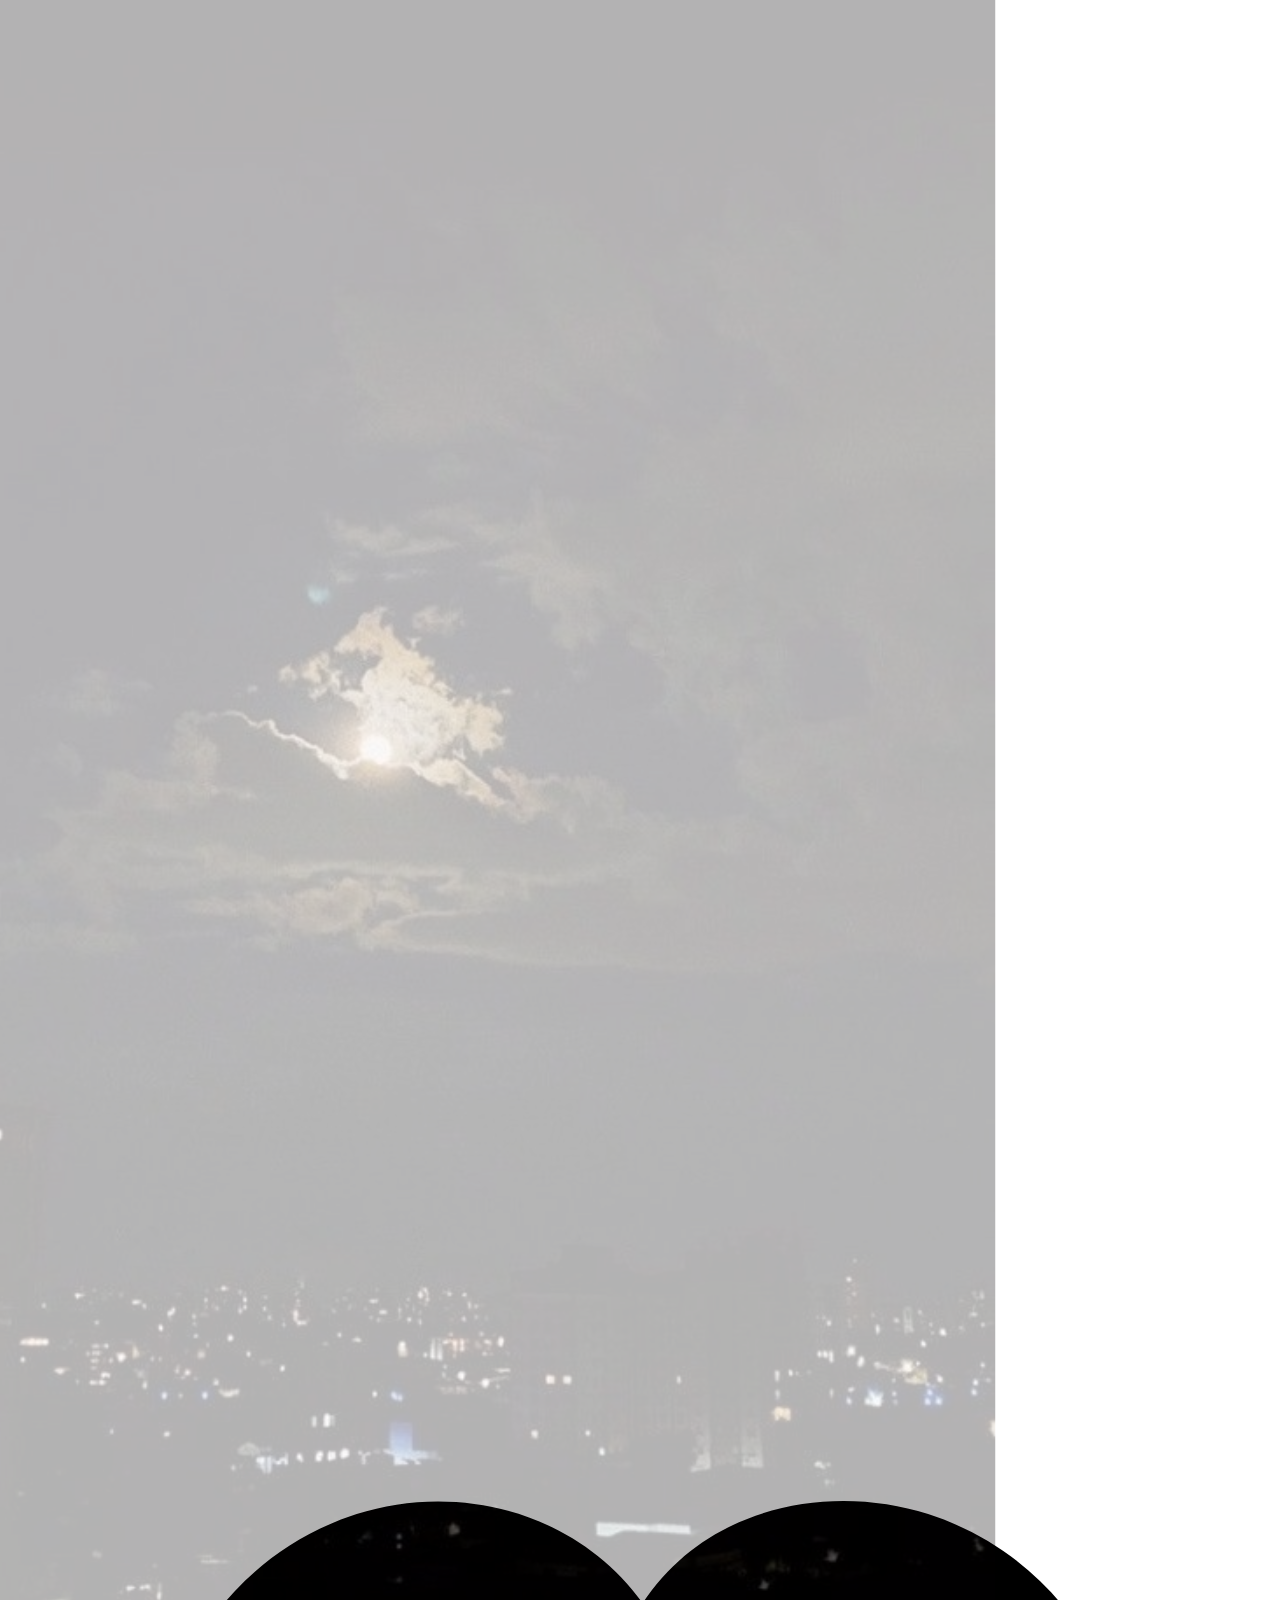
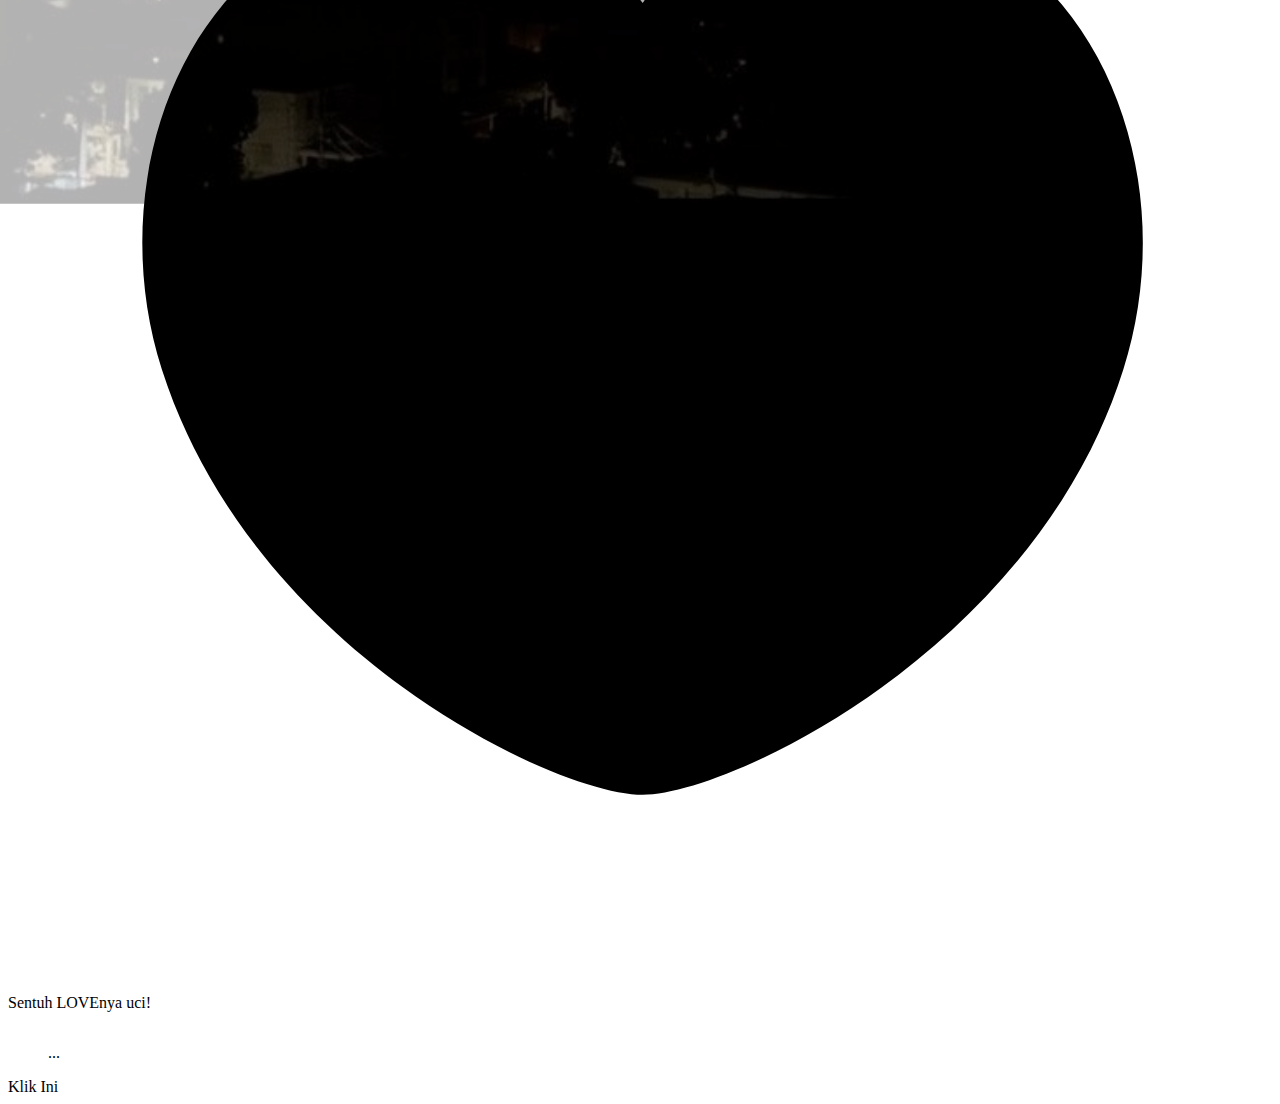
==== docs/index.html @ db2ef6a4 "Update index.html" ====
<html><meta charset='UTF-8'/><meta content='width=device-width, initial-scale=1, user-scalable=1, minimum-scale=1, maximum-scale=5' name='viewport'/><meta content='IE=edge' http-equiv='X-UA-Compatible'/>
<script src="https://cdn.jsdelivr.net/npm/sweetalert2@11.0.19/dist/sweetalert2.all.min.js"></script>
<script src="https://kit.fontawesome.com/4f3ce16e3e.js" crossorigin="anonymous"></script>
<link href="style.css" rel="stylesheet" type="text/css" />
<head>
<title>Gud night ucii</title>
</head>
<body>

  <audio src="download.mp3" id="linkmp3" class="sembunyi"></audio>

   <div id="bgbelakang">
     <!-- Wallpaper --><img src="wp.jpeg" id="wallpaper"/>
   </div>

   <div class="overlay">
     <div class="loading-message">Tunggu yaa ucii</div>
   </div>

   <div id='Content'>

     <div id="loveIn">
       <!-- Tombol LOVE -->
       <label class='lovein'><svg class='line' xmlns='http://www.w3.org/2000/svg' viewBox='0 0 24 24'><g transform='translate(2.550170, 3.550158)'><path d='M0.371729633,8.89614246 C-0.701270367,5.54614246 0.553729633,1.38114246 4.07072963,0.249142462 C5.92072963,-0.347857538 8.20372963,0.150142462 9.50072963,1.93914246 C10.7237296,0.0841424625 13.0727296,-0.343857538 14.9207296,0.249142462 C18.4367296,1.38114246 19.6987296,5.54614246 18.6267296,8.89614246 C16.9567296,14.2061425 11.1297296,16.9721425 9.50072963,16.9721425 C7.87272963,16.9721425 2.09772963,14.2681425 0.371729633,8.89614246 Z'></path><path d='M13.23843,4.013842 C14.44543,4.137842 15.20043,5.094842 15.15543,6.435842'></path></g></svg></label>
     </div>
     <p id="ket">Sentuh LOVEnya uci!</p>
     <p id="kot"><a href="" target="_blank"></a></p>

   <!-- Foto Atas --><div><img id="fotosatu" src=""/><img id="fotodua" src=""/><img id="fototiga" src=""/><img id="fotoempat" src=""/><img id="fotolima" src=""/><img id="fotoenam" src=""/><img id="fototujuh" src=""/></div>

   <div><blockquote id='bq'>
   <p id="kalimat">...</p>
   <p id="kalimatc"></p>
   </blockquote></div>

   <!-- Tombol Kirim Pesan --><div id="contTom"><a id="By" class='button' onClick="sjawab()">Klik Ini</a></div>

   </div>

<!-- Jangan Edit Bagian Ini --><script>

  function showDiv() {pergantian();setTimeout(kpemb,100);document.getElementById('Content').style = "opacity:1;margin-top:10vh;animation:kont 5s infinite;";document.querySelector("body").style.animation = "none 8s ease infinite";} function kpemb() {bq.style = "opacity:1;visibility:visible;margin-top:5px";}

  function loadfoto(){
    gambar1 = "https://feeldreams.github.io/pandapintu.gif";
    gambar2 = "https://feeldreams.github.io/bantal.gif";
    gambar3 = "https://feeldreams.github.io/bunga.gif";
    gambar4 = "https://feeldreams.github.io/g5.gif";
    gambar5 = "https://feeldreams.github.io/mndkat.gif";
    gambar6 = "https://feeldreams.github.io/gigitin.gif";
    gambar7 = "https://feeldreams.github.io/mmm.gif";

    fotosatu.src = gambar1;
    fotodua.src = gambar2;
    fototiga.src = gambar3;
    fotoempat.src = gambar4;
    fotolima.src = gambar5;
    fotoenam.src = gambar6;
    fototujuh.src = gambar7;
  }

  function tombol(){contTom.style="opacity:1;transform: scale(1);";ftom=1;} ftom=0; function fakhiran(){document.getElementById("akhiran").style = "display:inline-flex";}
  const swals = Swal.mixin({allowOutsideClick: false, cancelButtonColor: '#FF0040',}); const swalsy = Swal.mixin({confirmButtonText: 'Iya', allowOutsideClick: false,}); const swalst = Swal.mixin({allowOutsideClick: false, showConfirmButton: false, timer: 1200, timerProgressBar: true, didOpen: () => {Swal.showLoading();const b = Swal.getHtmlContainer().querySelector('b');timerInterval = setInterval(() => {Swal.getTimerLeft()}, 100)},willClose: () => {clearInterval(timerInterval)}}); const style = document.createElement('style'); var today = new Date();var dd = String(today.getDate()).padStart(2, '0');var mm = String(today.getMonth() + 1).padStart(2, '0');var yyyy = today.getFullYear();const monthNames = ["Januari", "Februari", "Maret", "April", "Mei", "Juni", "Juli", "Agustus", "September", "Oktober", "November", "Desember"];today = dd + ' ' + monthNames[today.getMonth()] + ' ' + yyyy;
  function otomatis() {befanimkata();setTimeout(animkata,200);} function befanimkata(){kalimat.style="transform:scale(.5);";} function animkata() {kalimat.style="transform:scale(1);";}

  function otomatis2() {befanimkataa();setTimeout(animkataa,200);} function befanimkataa(){kalimatc.style="transform:scale(.3);font-size:14px;margin-top:30px;";} function animkataa() {kalimatc.style="transform:scale(1);font-size:14px;margin-top:30px;";}

  function finalakhir(){ftom=2;otomatis2();By.innerHTML = "Kirim Pesan";kalimatc.innerHTML = "Jawabanmu: " + pesanwhatsapp;} function sjawab(){if(ftom==1){kalimatc.innerHTML = "";otomatis2();jawab();} if(ftom==2){menuju();}}

  var aa=0,katangetik;function ngetik() {if(aa<katangetik.length){kalimat.innerHTML += katangetik.charAt(aa);aa++;setTimeout(ngetik,50);}}
  function bawahlagi(){fotoenam.style="display:none";fototujuh.style="display:inline-flex";setInterval(berjatuhan,200);kalimatc.style="margin-top:10px;";kalimatc.innerHTML = emot;}
  const body = document.querySelector("body"); audio = new Audio('' + linkmp3.src); function berjatuhan() {const heart = document.createElement("div"); heart.className = "fas fa-heart"; heart.style.left = (Math.random() * 90)+"vw"; heart.style.animationDuration = (Math.random()*3)+2+"s"; body.appendChild(heart);} setInterval(function name(params) {var heartArr = document.querySelectorAll(".fa-heart"); if (heartArr.length > 100) {heartArr[0].remove()}},100);
  
  function tfkata(){fkata+=1;} function bersihkan(){kalimat.innerHTML = "";}

  fkata=1;function gantikata(){
        if(fkata==1){otomatis();kalimat.innerHTML = kata1;}
        if(fkata==2){otomatis();kalimat.innerHTML = kata2;fotosatu.style="display:none";fotodua.style="display:inline-flex;"}
        if(fkata==3){otomatis();kalimat.innerHTML = kata3;}
        if(fkata==4){otomatis();kalimat.innerHTML = kata4;fotodua.style="display:none";fototiga.style="display:inline-flex;"}
        if(fkata==5){otomatis();kalimat.innerHTML = kata5;fototiga.style="display:none";fotoempat.style="display:inline-flex";}
        if(fkata==6){otomatis();kalimat.innerHTML = kata6;fotoempat.style="display:none";fotolima.style="display:inline-flex";}
        if(fkata==7){otomatis();kalimat.innerHTML = kata7;fotolima.style="display:none";fotoenam.style="display:inline-flex";}
        if(fkata==8){otomatis();kalimat.innerHTML = kata8;}
        if(fkata==9){otomatis();kalimat.innerHTML = kata9;setTimeout(bawahlagi,1500);}
        setTimeout(tfkata, 300);
  }

</script> <!-- Sampai Sini -->

<script type="text/javascript">

       async function menuju(){await swals.fire('Kirim pesan ke WhatsApp aku, ya!');window.location = "https://api.whatsapp.com/send?phone=6281262166032&text=" + pesanwhatsapp;}

       async function jawab(){

           var { value: jawaban } = await swals.fire({

               title: 'Ketik Pesan Kamu &#128073;&#128072;', 

               input: 'text', allowOutsideClick: false, showCancelButton: false,

           });

           if(jawaban && jawaban.length < 21){

            window.jawaban = jawaban;

               pesanwhatsapp = jawaban;

               finalakhir();

           } else {

               await swals.fire('Ups!', 'Jawaban tidak boleh kosong atau lebih dari 20 karakter, ya!');jawab();

           }

       }

  function pergantian(){
      setTimeout(gantikata,1100); //1
      setTimeout(gantikata,3500); //2
      setTimeout(gantikata,4700); //3
      setTimeout(gantikata,5550); //4
      setTimeout(gantikata,7900); //5
      setTimeout(gantikata,8700); //6
      setTimeout(gantikata,10600); //7
      setTimeout(gantikata,12700); //8
      setTimeout(gantikata,14400); //9
  }
  
      async function pertama(){
         kata1 = "Selamat malam cantik ❤️";
         kata2 = "Selamat tidur,";
         kata3 = "Tidur yang nyenyak";
         kata4 = "Dan mimpi<br>yang indah yaa ❤️";
         kata5 = "Semoga ❤️";
         kata6 = "Besok terbangun..";
         kata7 = "Selalu dalam<br>keadaan sehat,";
         kata8 = "Baik-baik saja,";
         kata9 = "Bahagia dan";
         emot = "mencintaiku ❤️";

         fotosatu.style="display:inline-flex";audio.play();showDiv()
       } 
  
Content.style="display:none";
window.addEventListener("load", (event) => {
  var overlay = document.querySelector(".overlay");
  overlay.style.display = "none";

  wallpaper.style="transform:scale(1.75);opacity:.3";
  Content.style = "opacity:1;margin-top:0";
});
    fungsiAwal=0;
    document.getElementById("loveIn").onclick = function() {
      if(fungsiAwal==0){
        loveIn.style="transition:all .7s ease;opacity:0";
        ket.style="transition:all .7s ease;opacity:0";
        kot.style="transition:all .7s ease;opacity:0";
        wallpaper.style="opacity:.4";
        loadfoto();
        fungsiAwal=1;setTimeout(initengahan,300);
      }
    }
  function initengahan(){
    loveIn.style="display:none";ket.style="display:none";kot.style="display:none";
    Content.style = "opacity:1;margin-top:7vh";
    //wallpaper.style="";
    setTimeout(pertama,200);
  }
</script>
</body>
                                </html>
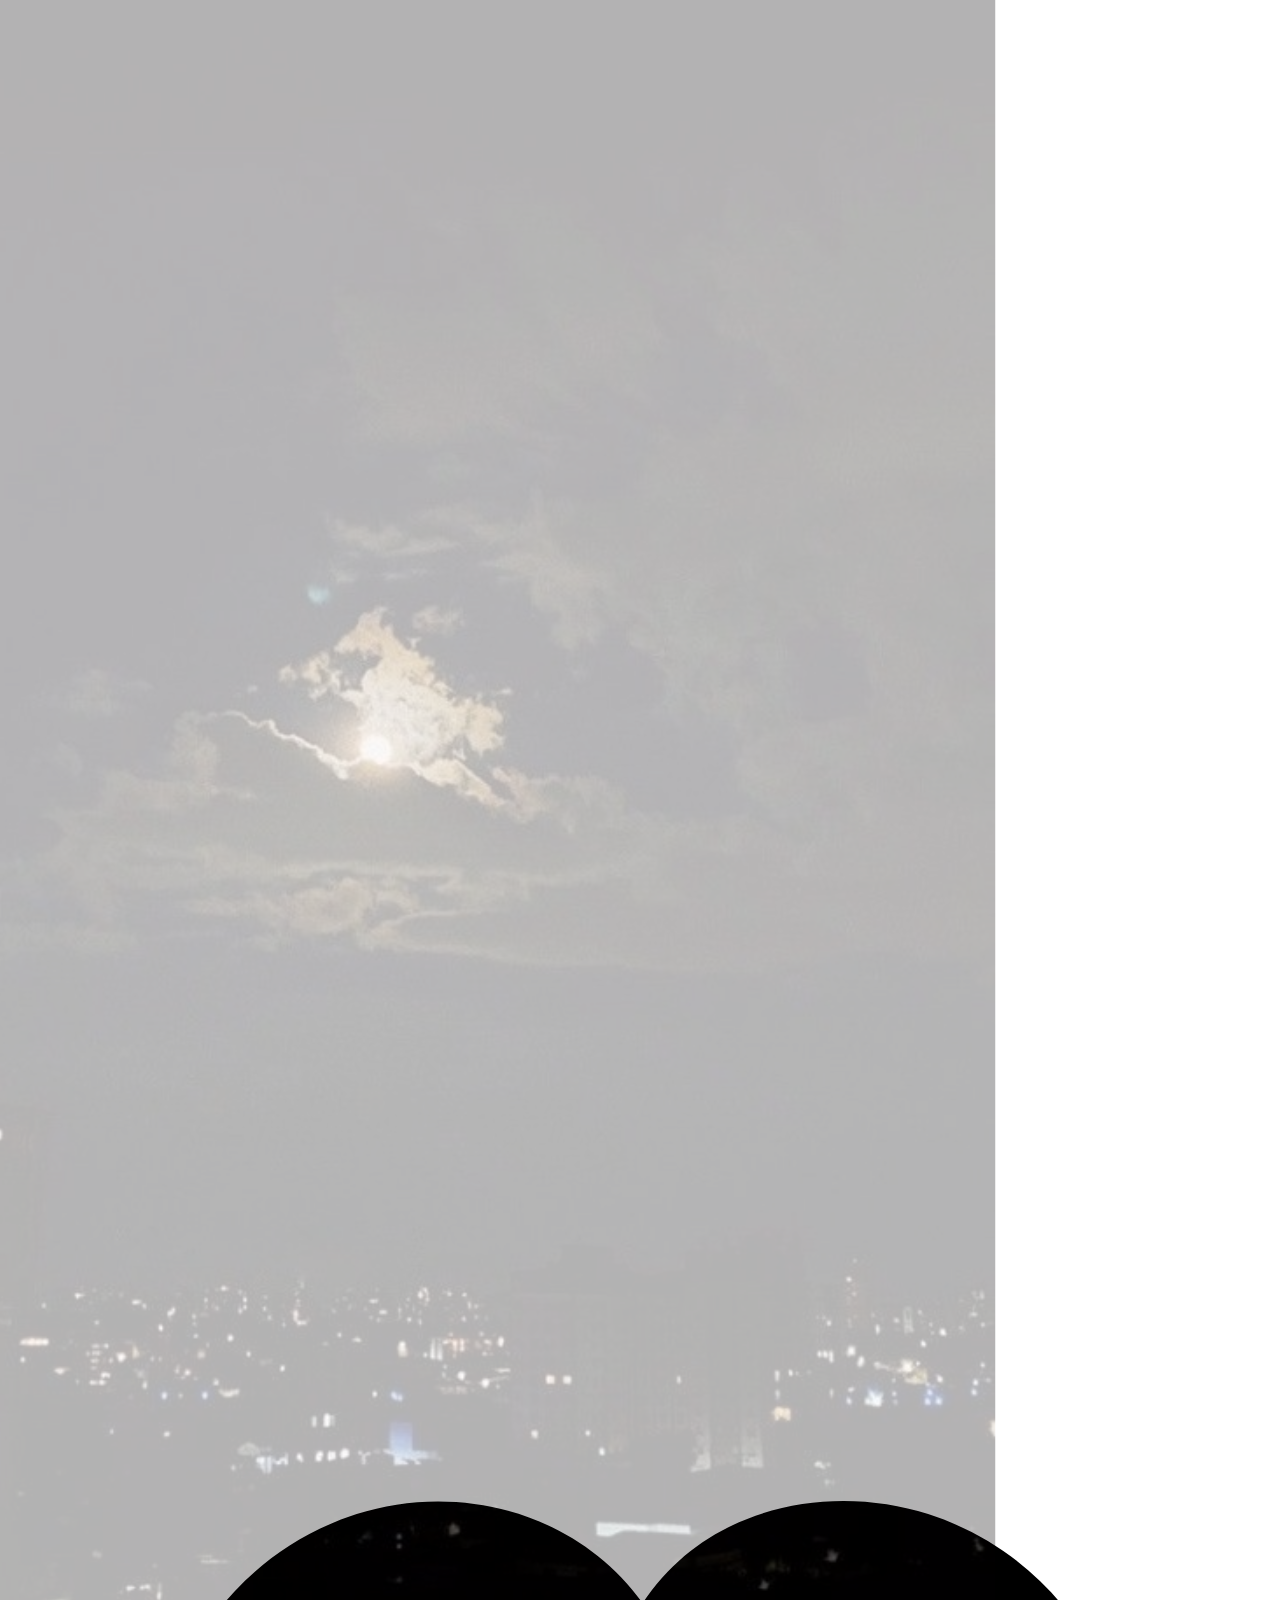
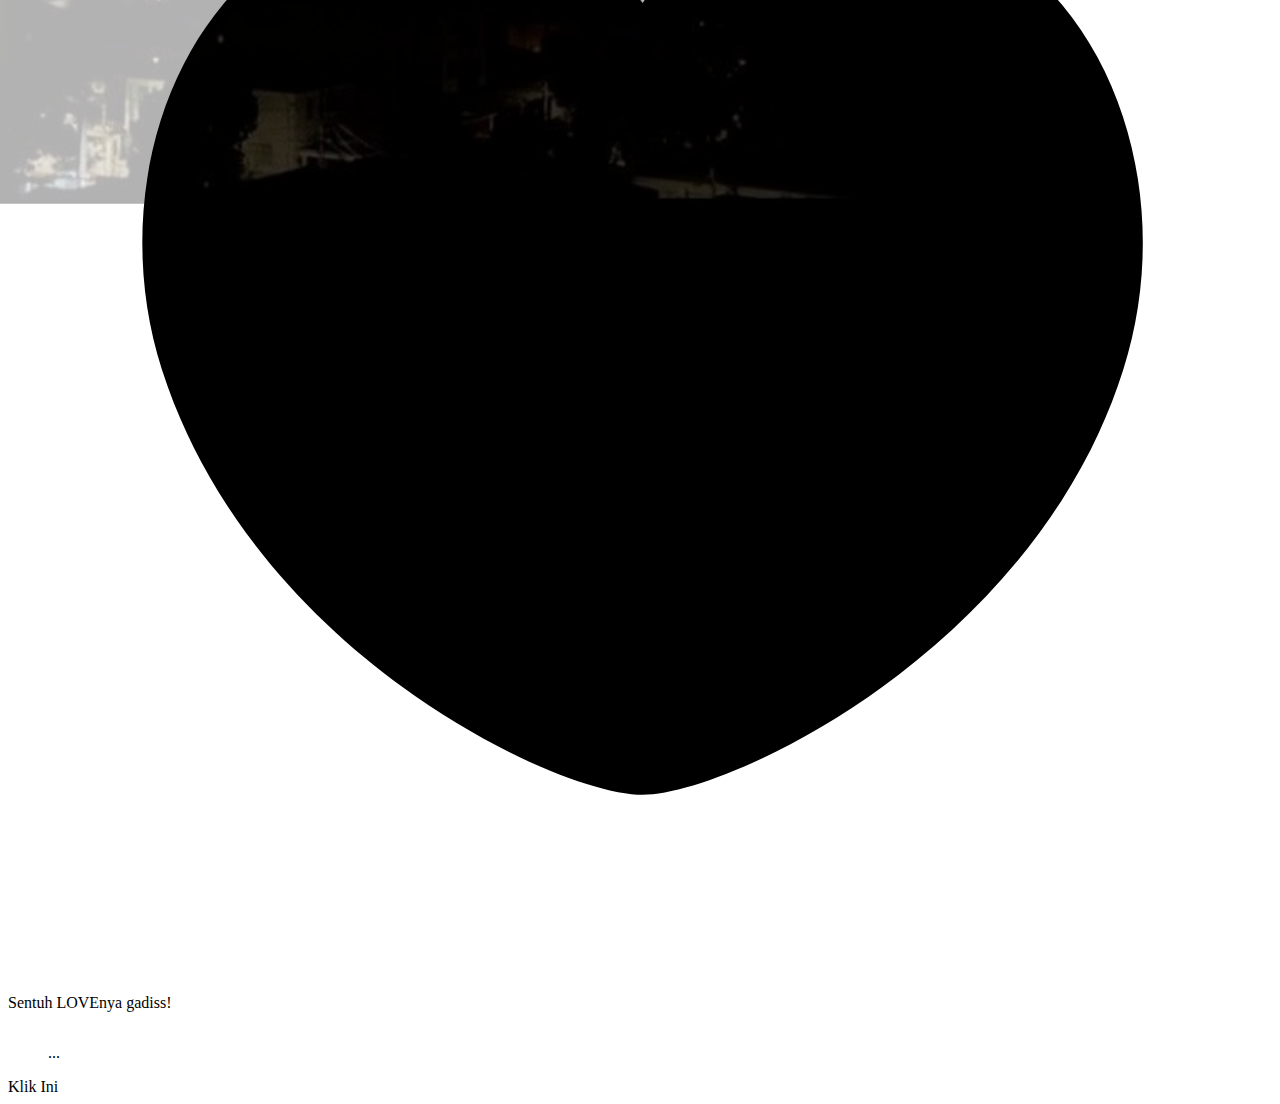
==== commit 616e94c2: "Update index.html" ====
--- a/docs/index.html
+++ b/docs/index.html
@@ -14,7 +14,7 @@
    </div>
 
    <div class="overlay">
-     <div class="loading-message">Tunggu yaa ucii</div>
+     <div class="loading-message">Tunggu yaa gadiss</div>
    </div>
 
    <div id='Content'>
@@ -23,7 +23,7 @@
        <!-- Tombol LOVE -->
        <label class='lovein'><svg class='line' xmlns='http://www.w3.org/2000/svg' viewBox='0 0 24 24'><g transform='translate(2.550170, 3.550158)'><path d='M0.371729633,8.89614246 C-0.701270367,5.54614246 0.553729633,1.38114246 4.07072963,0.249142462 C5.92072963,-0.347857538 8.20372963,0.150142462 9.50072963,1.93914246 C10.7237296,0.0841424625 13.0727296,-0.343857538 14.9207296,0.249142462 C18.4367296,1.38114246 19.6987296,5.54614246 18.6267296,8.89614246 C16.9567296,14.2061425 11.1297296,16.9721425 9.50072963,16.9721425 C7.87272963,16.9721425 2.09772963,14.2681425 0.371729633,8.89614246 Z'></path><path d='M13.23843,4.013842 C14.44543,4.137842 15.20043,5.094842 15.15543,6.435842'></path></g></svg></label>
      </div>
-     <p id="ket">Sentuh LOVEnya uci!</p>
+     <p id="ket">Sentuh LOVEnya gadiss!</p>
      <p id="kot"><a href="" target="_blank"></a></p>
 
    <!-- Foto Atas --><div><img id="fotosatu" src=""/><img id="fotodua" src=""/><img id="fototiga" src=""/><img id="fotoempat" src=""/><img id="fotolima" src=""/><img id="fotoenam" src=""/><img id="fototujuh" src=""/></div>
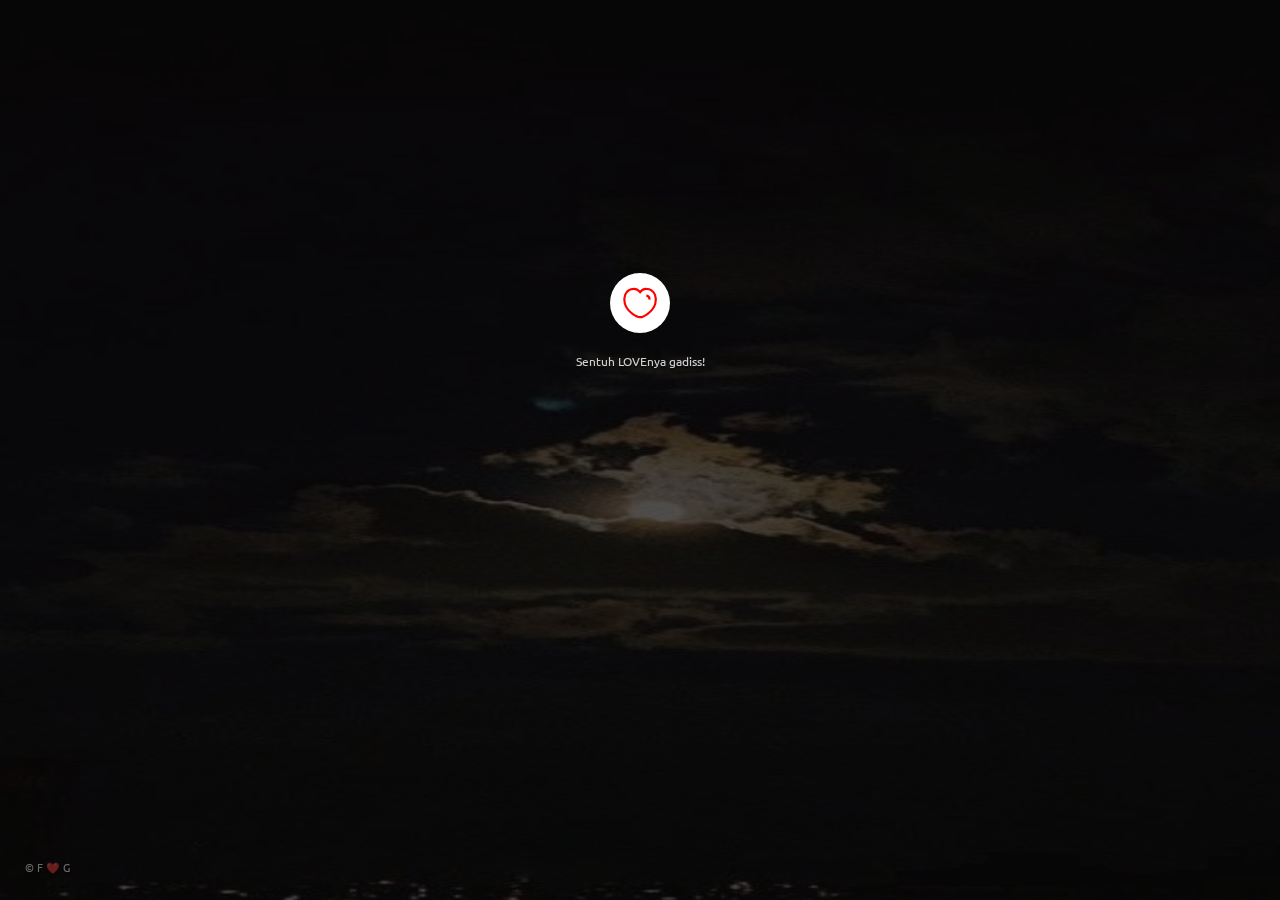
==== commit 50f99d6e: "Update index.html" ====
--- a/docs/index.html
+++ b/docs/index.html
@@ -3,7 +3,7 @@
 <script src="https://kit.fontawesome.com/4f3ce16e3e.js" crossorigin="anonymous"></script>
 <link href="style.css" rel="stylesheet" type="text/css" />
 <head>
-<title>Gud night ucii</title>
+<title>Gud night gadis</title>
 </head>
 <body>
 
--- a/docs/style.css
+++ b/docs/style.css
@@ -0,0 +1,67 @@
+@import url('https://fonts.googleapis.com/css2?family=Ubuntu:wght@400;700&display=swap');
+:root {
+--warna-bg: rgba(0, 0, 0, .4); 
+--warna-teks: white;
+--warna-bingkai: rgba(255, 255, 255, .7);
+--bingkai: 10px;
+--gaya-font: 'Ubuntu', sans-serif;
+}
+body{background-color:#101010;font-family:var(--gaya-font);padding: 25px;-webkit-user-select: none; -ms-user-select: none; user-select: none;} a{text-decoration:none;}
+body::before{content:"\00A9  F ❤️ G";color:white;opacity:.4;font-size:11px;position:fixed;bottom:25px;left:25px;text-shadow: 0px 2px 2px rgba(0, 0, 0, .8);z-index:2}
+#bgbelakang{display:block;position:fixed;top:0;left:0;right:0;bottom:0;background:rgba(0,0,0,.4);-webkit-backdrop-filter:blur(2px); backdrop-filter:blur(2px);transition:all 1s ease;}
+#bgbelakang img{transition:all 1.7s ease;opacity:0;width:100%;height:100%}
+#fotolove img{transition:all .5s ease;width:75px;height:75px;padding:0;background:none}
+#loveIn img{display:inline-flex;background:none;width:130px;height:130px;transition:all .3s ease;} 
+#ket, #kot, #ketgeser, .halo{text-shadow: 0px 2px 2px rgba(0, 0, 0, .8);font-size:17px;font-weight:700;color:white}
+#ket, #kot{transform: scale(1) !important;margin-top:20px !important;font-size:12px;font-weight:400;opacity:.8}
+#kot a{font-weight:700;color:yellow}
+#ketgeser{position:absolute;margin-top:30px;font-size:10px;font-weight:400;transform:scale(0);opacity:0;transition:all .7s ease;}
+@keyframes leaves {0% {transform: scale(1.0);} 100% {transform: scale(.85);}}
+.lovein{margin-top:25vh;background:#fff;border-radius:50%;width:40px;height:40px;padding:10px;font-size:30px;display:flex;align-items:center;text-align:center;justify-content:center;transition:all .3s ease;}
+.lovein:hover{cursor:pointer}
+.lovein svg{stroke:#ff0000;stroke-width:1.3;fill:none;width:35px;height:35px}
+@keyframes kont{0%  {left:-1px; top:-3px;} 50% {left:1px; top:3px;} 100% {left:-1px; top:-3px;}}
+blockquote{opacity:0;visibility:hidden;transition:all 1s ease;position:relative;margin-left:0;margin-right:0;}
+blockquote{width:400px;min-height:30px;background:none;color:var(--warna-teks);text-shadow: 0px 2px 2px rgba(0, 0, 0, .8);text-align:center;line-height:1.3em;padding:25px;border: 0px solid var(--warna-bingkai);border-radius:var(--bingkai);}
+p{opacity:0;color:var(--warna-teks);font-size:15px;font-weight:700;line-height:1.4em;margin:0px;text-shadow: 0px 2px 2px rgba(0, 0, 0, .8);transform: scale(.1);transition:all .3s ease;}
+#spasi::before{content:"\00a0\00a0\00a0\00a0\00a0\00a0\00a0\00a0\00a0\00a0\00a0\00a0\00a0\00a0\00a0\00a0\00a0\00a0\00a0\00a0\00a0\00a0\00a0\00a0\00a0\00a0\00a0\00a0\00a0\00a0\00a0"}
+#kalimat, #kalimatc{opacity:1;transform: scale(1);}
+#kalimatc{font-size:15px;font-weight:700}
+#katajawab{font-weight:400;margin:0;display:none;}
+@keyframes rto{from {transform:scale(1);} to {transform:scale(1.1);}}
+@keyframes aniopa{0% {transform: scale(1);} 50% {transform: scale(.75);} 100% {transform: scale(1);}}
+#katabawah{transform:scale(.1);font-size:30px;font-weight:400}
+#katatiga{font-size:18px;} #kataempat{font-size:13px;font-weight:400;text-align:right;}
+@keyframes rtf{from {transform: rotate(0deg);} to {transform: rotate(360deg);}} @keyframes rt{from {transform: scale(.9);/* transform: rotate(-5deg); */} to {transform: scale(1);/* transform: rotate(5deg); */}}
+#bq img{display:none;padding:10px;width:130px;height:130px;margin:20px 0 0 0;}
+#bq img:first-child{display:inline-flex}
+#akhiran{display:none;color:#FFC700;font-size:14px;text-align:center;background:rgba(0,0,0,.55);text-shadow: 0px;padding:10px;border-radius:var(--bingkai);line-height:10px;transition:all .2s ease;} #akhiran:hover{transform: scale(.9);opacity:.5;}
+#pergeseran{opacity:0;visibility:hidden;transition:all 1s ease;display:flex;flex-wrap:nowrap;align-items:flex-start;justify-content:flex-start;position:relative;max-width:500px;padding:0 20px; overflow-y:hidden;overflow-x:scroll;scroll-behavior:smooth;scroll-snap-type:x mandatory; -ms-overflow-style:none;-webkit-overflow-scrolling:touch}
+#pergeseran p{background:#003A76;color:white;border: 1px dashed #fff;border-radius:8px;padding:8px;display:flex;flex-wrap:nowrap;text-align:center;font-size:16px;font-weight:700;align-items:center;justify-content:center;flex-shrink:0; width:90%; min-height:130px;margin:0 15px 0 0; scroll-snap-align:center} #pergeseran > *:last-child{margin-right:0} #pergeseran:after{content:'';display:block;flex-shrink:0; align-self:stretch;padding-left:20px}
+#pergeseran p b{display:block;} #pergeseran p b img{width:80px;height:80px;margin:20px 0;}
+#tm{color:#FFB400;transition:all .5s ease;} #tm:hover{transform: scale(.7);}
+#idgeser{position:relative;top:30vh;font-size:17px;color:white}
+#contTom{opacity:0;margin:0;display:flex;align-items:left;list-style:none;transition:all 1s ease;}
+.button{cursor:pointer;display:inline-flex;align-items:center; margin:0;margin:12px 0 12px 0;transition:all .3s ease;padding:10px;outline:0;border:1px solid var(--warna-bingkai); border-radius:var(--bingkai);line-height:15px;background:var(--warna-bg);color:var(--warna-teks);font-size:13px;font-weight:700;white-space:nowrap;overflow:hidden;z-index:1} 
+.button:hover{transform: scale(.90);opacity:.98;}
+#buttonv2{position:absolute;font-size:15px;color:white;background:var(--warna-bg);padding:10px;border-radius:8px;line-height:10px;text-shadow: 0px 2px 2px rgba(0, 0, 0, .8);opacity:0}
+.lovein{font-size:50px;display:flex;align-items:center;justify-content:center;transition:all .3s ease;}
+.lovein svg{width:80px;height:80px;fill:#fefefe}
+.content2{display:block;text-align:center;width:100%;height:180px;margin-top:50px;}
+.content2 > *{display:flex;align-items:center;justify-content:center;margin-top:15px;font-size:17px;color:white}
+.image img{border-radius:10%;transform:scale(.1);transition:all .8s ease;}
+#k2 .image > *{margin-bottom:40px;} #k2{font-weight:700;font-size:17px;color:white;text-shadow: 0px 2px 2px rgba(0, 0, 0, .8);} #final1{transition:all 3s ease;}
+#idkirim{font-size:13px;text-shadow: 0px 2px 2px rgba(0, 0, 0, .8);color:white;transition:all .5s ease;}
+#idkirim{opacity:0;visibility:hidden;margin-top:100px} #idkirim:hover{transform:scale(.8);}
+.content2{display:none;}
+#Content{animation-name:none;animation-duration: 3s;animation-iteration-count: infinite;position:relative;opacity:0;margin-top:50px;width:100%;height:180px}
+#Content > *{display:flex;align-items:center;text-align:center;justify-content:center;margin-top:15px;}
+#Content img{display:none;box-shadow: 0 4px 30px rgba(255,255,255, 0.3);backdrop-filter: blur(5px);-webkit-backdrop-filter: blur(5px);width:90px;height:90px;background: rgba(255, 255, 255, 0.7);border: 1px solid rgba(255, 255, 255, 0.3);border-radius: 50%;padding:10px;margin:20px 0 0 0;}
+.swal2-modal > *{font-size:16px}
+.swal2-title{line-height:1.3em;margin-right:20px;margin-left:20px;font-size:18px;text-align:center;padding:15px 30px 0 30px;}
+.swal2-timer-progress-bar-container > *{opacity:.3;background:#007AFF;margin:0 5px}
+.swal2-modal{background:rgba(255,255,255,1);border: .7px solid #fff;border-radius:var(--bingkai);top:-60px;}
+.fa-heart {opacity:.18;color:white;font-size: 20px;position: absolute;animation:  heartMove linear 1;top: -10vh;z-index: 0;}
+@keyframes heartMove {0%{transform: translateY(-10vh) ;} 100%{transform: translateY(100vh) ;}}
+.overlay {position: fixed;top: 0;left: 0;width: 100%;height: 100%;display: flex;justify-content: center;align-items: center;z-index:100;}
+.loading-message {font-size: 14px;font-weight: bold;color:white;text-align: center;}
